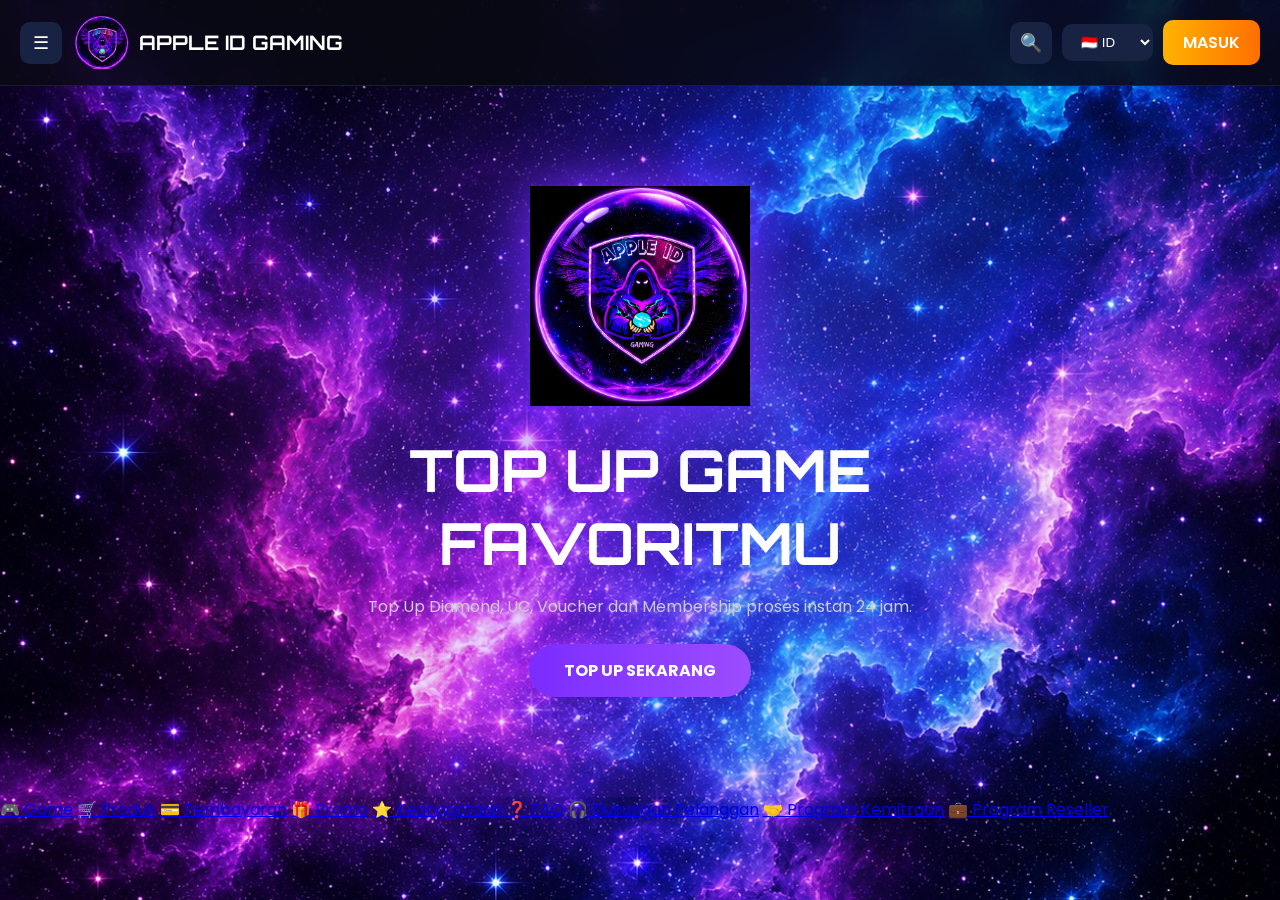
==== index.html @ 752b230f "Update index.html" ====
<!DOCTYPE html>
<html lang="id">
<head>
<meta charset="UTF-8">
<meta name="viewport" content="width=device-width, initial-scale=1.0">

<title>APPLE ID GAMING | Top Up Game Murah & Cepat</title>

<link href="https://fonts.googleapis.com/css2?family=Orbitron:wght@500;700;900&family=Poppins:wght@300;400;500;600;700&display=swap" rel="stylesheet">

<style>

*{
margin:0;
padding:0;
box-sizing:border-box;
}

:root{
--primary:#7b2cff;
--secondary:#9c4dff;
--dark:#0b0f1c;
--card:#141c33;
}

body{
font-family:Poppins,sans-serif;
background:url("assets/images/bg-galaxy.png") center center/cover fixed;
background-color:#0b0f1c;
color:#fff;
overflow-x:hidden;
}

/* HEADER */

header{
position:sticky;
top:0;
z-index:999;
background:rgba(10,10,20,.85);
backdrop-filter:blur(15px);
border-bottom:1px solid rgba(255,255,255,.08);
}

.navbar{
max-width:1400px;
margin:auto;
padding:15px 20px;
display:flex;
justify-content:space-between;
align-items:center;
}

.left-nav{
display:flex;
align-items:center;
gap:12px;
}

.logo{
display:flex;
align-items:center;
gap:10px;
}

.logo img{
width:55px;
height:55px;
border-radius:50%;
}

.logo h1{
font-family:Orbitron,sans-serif;
font-size:20px;
}

.right-nav{
display:flex;
align-items:center;
gap:10px;
}

.hamburger,
.search-btn{
width:42px;
height:42px;
border:none;
border-radius:10px;
cursor:pointer;
background:#182243;
color:white;
font-size:18px;
}

.country-select{
padding:10px 15px;
border:none;
border-radius:10px;
background:#182243;
color:white;
}

.login-btn{
padding:10px 20px;
border-radius:10px;
background:linear-gradient(90deg,#ffb300,#ff6f00);
font-weight:600;
color:white;
text-decoration:none;
}

/* SIDEBAR */

.sidebar{
position:fixed;
left:-300px;
top:0;
width:280px;
height:100%;
background:#101933;
z-index:9999;
padding:25px;
transition:.4s;
overflow-y:auto;
}

.sidebar.active{
left:0;
}

.sidebar-header{
display:flex;
justify-content:space-between;
align-items:center;
margin-bottom:25px;
}

.sidebar-header img{
width:50px;
}

.sidebar-header button{
background:none;
border:none;
font-size:25px;
color:white;
cursor:pointer;
}

.sidebar a{
display:block;
padding:15px 0;
border-bottom:1px solid rgba(255,255,255,.08);
text-decoration:none;
color:white;
}

/* HERO */

.hero{
padding:100px 20px;
text-align:center;
background:
radial-gradient(circle,
rgba(123,44,255,.35),
transparent 70%);
}

.hero img{
width:220px;
margin-bottom:20px;
filter:drop-shadow(0 0 30px #7b2cff);
animation:floating 8s infinite ease-in-out;
}

@keyframes floating{

0%{
transform:translate(0,0);
}

25%{
transform:translate(15px,-10px);
}

50%{
transform:translate(-10px,12px);
}

75%{
transform:translate(10px,15px);
}

100%{
transform:translate(0,0);
}

}

.hero h2{
font-size:58px;
font-family:Orbitron,sans-serif;
margin-bottom:15px;
}

.hero p{
max-width:700px;
margin:auto;
color:#ccc;
}

.btn{
display:inline-block;
margin-top:25px;
background:linear-gradient(90deg,#7b2cff,#9c4dff);
padding:14px 35px;
border-radius:50px;
font-weight:bold;
color:white;
text-decoration:none;
}

/* SECTION */

.section{
padding:70px 20px;
}

.section-title{
text-align:center;
font-size:34px;
margin-bottom:40px;
font-family:Orbitron,sans-serif;
}

/* GAME */

.game-grid{
max-width:1200px;
margin:auto;
display:grid;
grid-template-columns:repeat(auto-fit,minmax(180px,1fr));
gap:20px;
}

.game-card{
background:rgba(20,28,51,.9);
padding:25px;
border-radius:16px;
text-align:center;
transition:.3s;
}

.game-card:hover{
transform:translateY(-6px);
}

/* PRODUCT */

.product-grid{
max-width:1200px;
margin:auto;
display:grid;
grid-template-columns:repeat(auto-fit,minmax(250px,1fr));
gap:20px;
}

.product{
background:rgba(20,28,51,.9);
padding:25px;
border-radius:18px;
}

.price{
font-size:24px;
color:#00ff95;
font-weight:bold;
margin:15px 0;
}

.product button{
width:100%;
border:none;
background:#7b2cff;
color:white;
padding:12px;
border-radius:10px;
cursor:pointer;
}

/* PAYMENT */

.payment-grid{
max-width:1000px;
margin:auto;
display:grid;
grid-template-columns:repeat(auto-fit,minmax(150px,1fr));
gap:20px;
}

.payment{
background:#141c33;
padding:20px;
border-radius:15px;
text-align:center;
}

/* CART */

.cart{
max-width:800px;
margin:auto;
background:#141c33;
padding:25px;
border-radius:20px;
}

.checkout{
display:inline-block;
background:#00c853;
padding:14px 25px;
border-radius:12px;
margin-top:20px;
color:white;
text-decoration:none;
}

/* SEARCH */

.search-modal{
display:none;
position:fixed;
inset:0;
background:rgba(0,0,0,.85);
justify-content:center;
align-items:center;
z-index:99999;
}

.search-box{
background:#101933;
padding:25px;
border-radius:15px;
width:90%;
max-width:500px;
}

.search-box input{
width:100%;
padding:15px;
border:none;
border-radius:10px;
margin-bottom:15px;
}

.search-box button{
width:100%;
padding:12px;
border:none;
border-radius:10px;
background:#7b2cff;
color:white;
}

/* FOOTER */

footer{
padding:40px;
text-align:center;
background:#070b14;
margin-top:50px;
}

@media(max-width:768px){

.hero h2{
font-size:38px;
}

.logo h1{
font-size:16px;
}

.country-select{
display:none;
}

}

</style>
</head>

<body>

<div class="sidebar" id="sidebar">

<div class="sidebar-header">
<img src="assets/images/logo.png">
<button id="closeMenu">✕</button>
</div>

<a href="#games">🎮 Game</a>
<a href="#produk">🛒 Produk</a>
<a href="#payment">💳 Pembayaran</a>
<a href="#">🎁 Promo</a>
<a href="#">⭐ Keanggotaan</a>
<a href="#">❓ FAQ</a>
<a href="#">🎧 Dukungan Pelanggan</a>
<a href="#">🤝 Program Kemitraan</a>
<a href="#">💼 Program Reseller</a>

</div>

<header>

<div class="navbar">

<div class="left-nav">

<button id="menuToggle" class="hamburger">☰</button>

<div class="logo">
<img src="assets/images/logo.png">
<h1>APPLE ID GAMING</h1>
</div>

</div>

<div class="right-nav">

<button id="openSearch" class="search-btn">🔍</button>

<select class="country-select">
<option>🇮🇩 ID</option>
<option>🇺🇸 EN</option>
<option>🇲🇾 MY</option>
</select>

<a href="#" class="login-btn">MASUK</a>

</div>

</div>

</header>

<section class="hero">

<div class="hero-content">

<img
src="assets/images/logo-bubble.png"
class="bubble-logo">

<h2>
TOP UP GAME<br>
FAVORITMU
</h2>

<p>
Top Up Diamond, UC, Voucher dan Membership
proses instan 24 jam.
</p>

<a href="#produk" class="btn">
TOP UP SEKARANG
</a>

</div>

</section>
<a href="#games">🎮 Game</a>
<a href="#produk">🛒 Produk</a>
<a href="#payment">💳 Pembayaran</a>
<a href="#promo">🎁 Promo</a>
<a href="#member">⭐ Keanggotaan</a>
<a href="#faq">❓ FAQ</a>
<a href="#support">🎧 Dukungan Pelanggan</a>
<a href="#partnership">🤝 Program Kemitraan</a>
<a href="#reseller">💼 Program Reseller</a>

<!-- Lanjutkan section GAME, PRODUK, PAYMENT, CART milik Anda yang lama -->

<div class="search-modal" id="searchModal">

<div class="search-box">

<input type="text" placeholder="Cari game favoritmu...">

<button id="closeSearch">
Tutup
</button>

</div>

</div>

<script>

const sidebar =
document.getElementById("sidebar");

document.getElementById("menuToggle")
.onclick = () =>{
sidebar.classList.add("active");
};

document.getElementById("closeMenu")
.onclick = () =>{
sidebar.classList.remove("active");
};

document.getElementById("openSearch")
.onclick = () =>{
document.getElementById("searchModal")
.style.display="flex";
};

document.getElementById("closeSearch")
.onclick = () =>{
document.getElementById("searchModal")
.style.display="none";
};

</script>

</body>
</html>
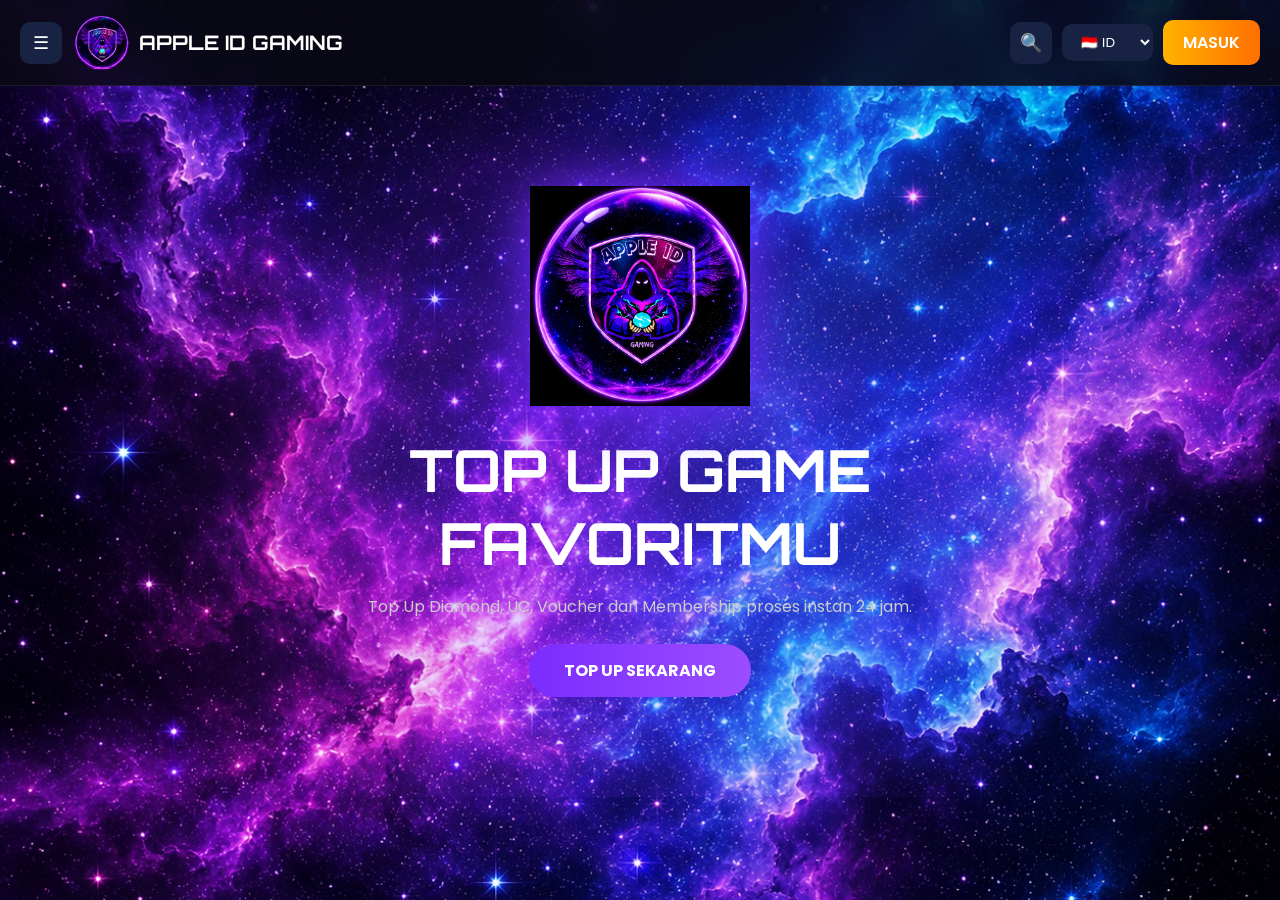
==== commit 37a2ad81: "Update index.html" ====
--- a/index.html
+++ b/index.html
@@ -468,17 +468,6 @@
 
 </div>
 
-</section>
-<a href="#games">🎮 Game</a>
-<a href="#produk">🛒 Produk</a>
-<a href="#payment">💳 Pembayaran</a>
-<a href="#promo">🎁 Promo</a>
-<a href="#member">⭐ Keanggotaan</a>
-<a href="#faq">❓ FAQ</a>
-<a href="#support">🎧 Dukungan Pelanggan</a>
-<a href="#partnership">🤝 Program Kemitraan</a>
-<a href="#reseller">💼 Program Reseller</a>
-
 <!-- Lanjutkan section GAME, PRODUK, PAYMENT, CART milik Anda yang lama -->
 
 <div class="search-modal" id="searchModal">
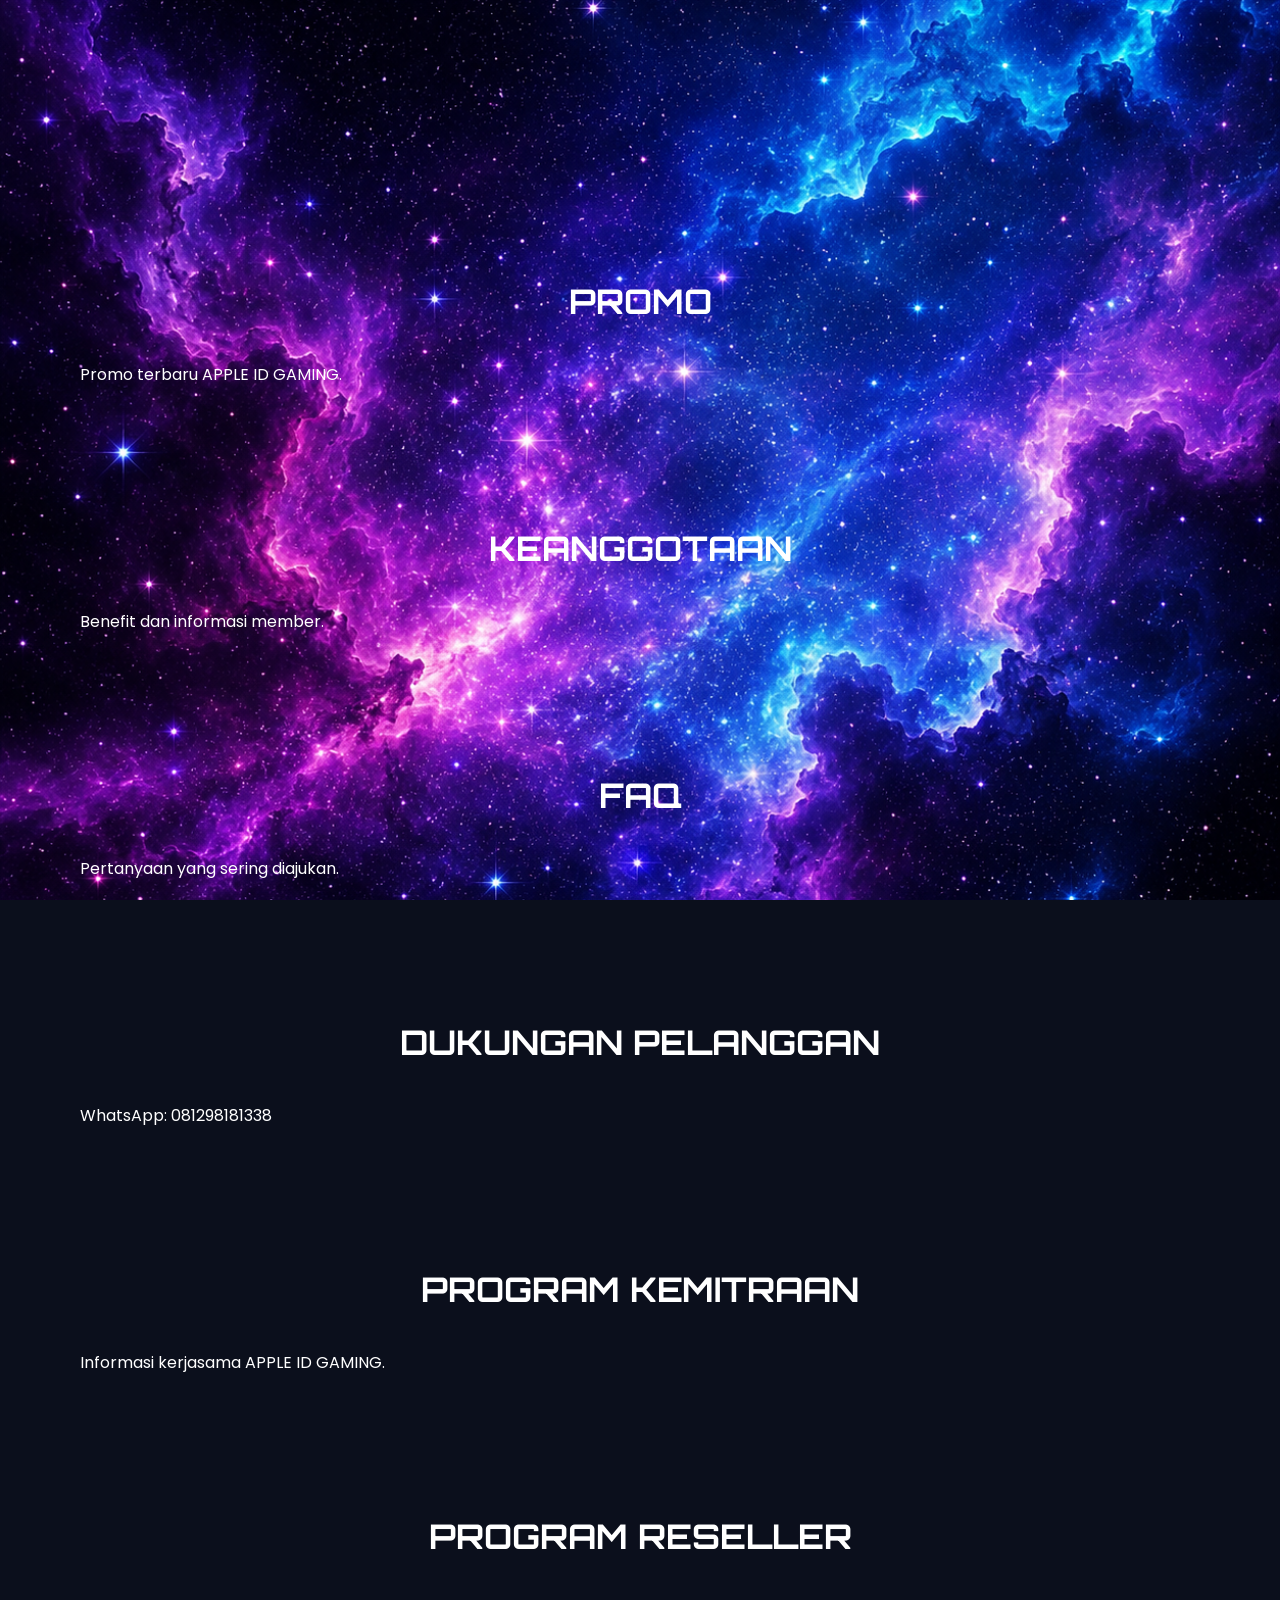
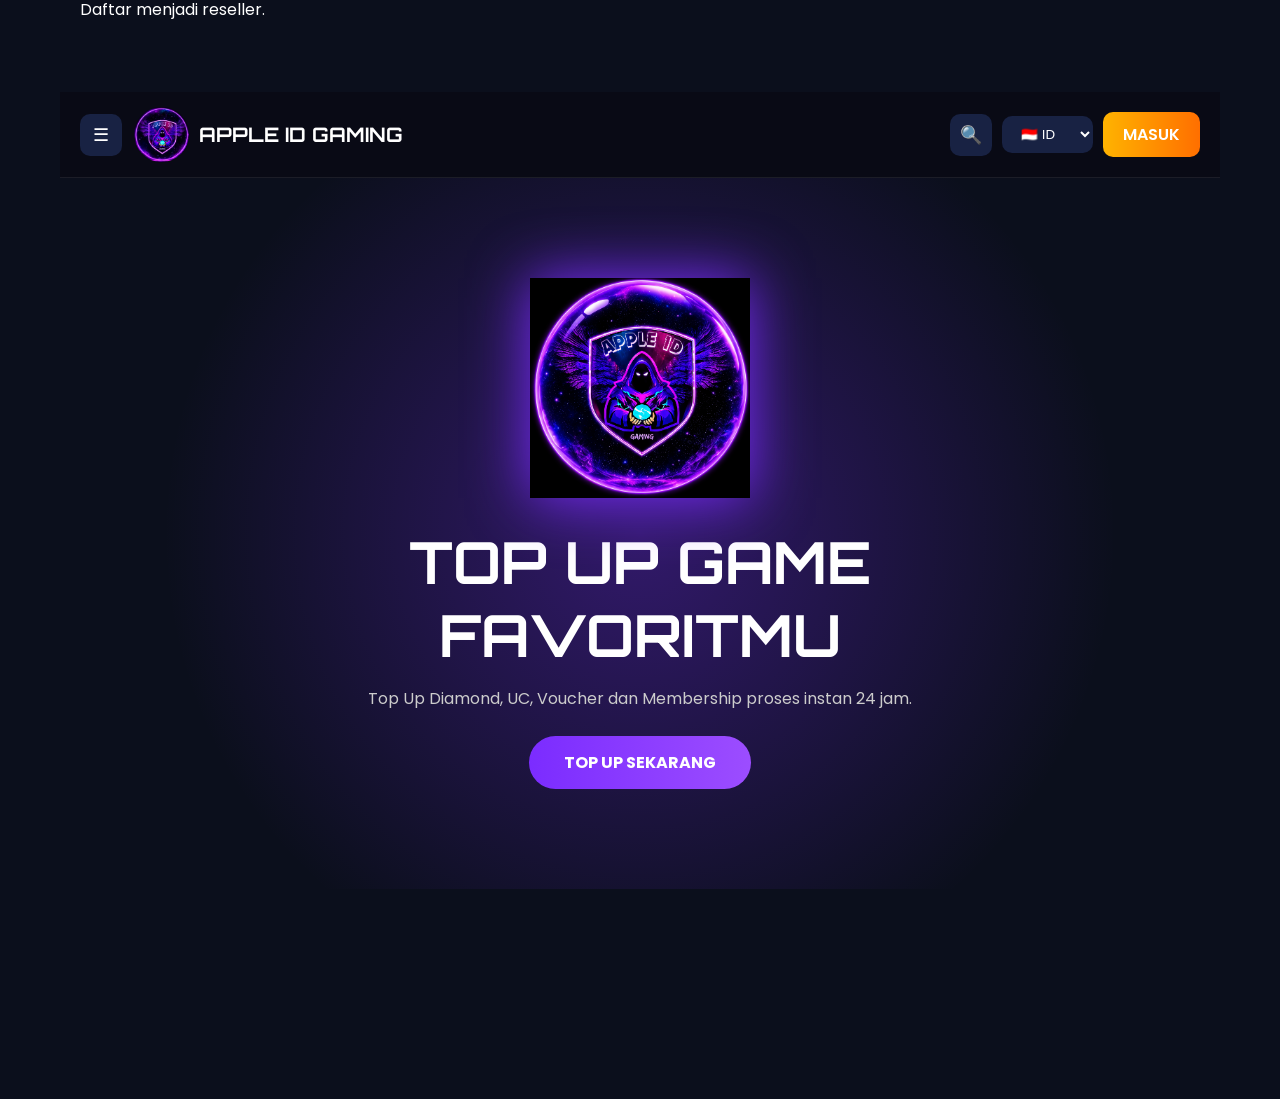
==== commit 00e62e00: "Add multiple sections for promotions and support" ====
--- a/index.html
+++ b/index.html
@@ -410,6 +410,75 @@
 <a href="#">💼 Program Reseller</a>
 
 </div>
+  <section class="section" id="games">
+  <section class="section" id="produk">
+  <section class="section" id="payment">
+  <section class="section" id="promo">
+
+<h2 class="section-title">
+PROMO
+</h2>
+
+<p>
+Promo terbaru APPLE ID GAMING.
+</p>
+
+</section>
+    <section class="section" id="member">
+
+<h2 class="section-title">
+KEANGGOTAAN
+</h2>
+
+<p>
+Benefit dan informasi member.
+</p>
+
+</section>
+    <section class="section" id="faq">
+
+<h2 class="section-title">
+FAQ
+</h2>
+
+<p>
+Pertanyaan yang sering diajukan.
+</p>
+
+</section>
+    <section class="section" id="support">
+
+<h2 class="section-title">
+DUKUNGAN PELANGGAN
+</h2>
+
+<p>
+WhatsApp: 081298181338
+</p>
+
+</section>
+    <section class="section" id="partnership">
+
+<h2 class="section-title">
+PROGRAM KEMITRAAN
+</h2>
+
+<p>
+Informasi kerjasama APPLE ID GAMING.
+</p>
+
+</section>
+    <section class="section" id="reseller">
+
+<h2 class="section-title">
+PROGRAM RESELLER
+</h2>
+
+<p>
+Daftar menjadi reseller.
+</p>
+
+</section>
 
 <header>
 
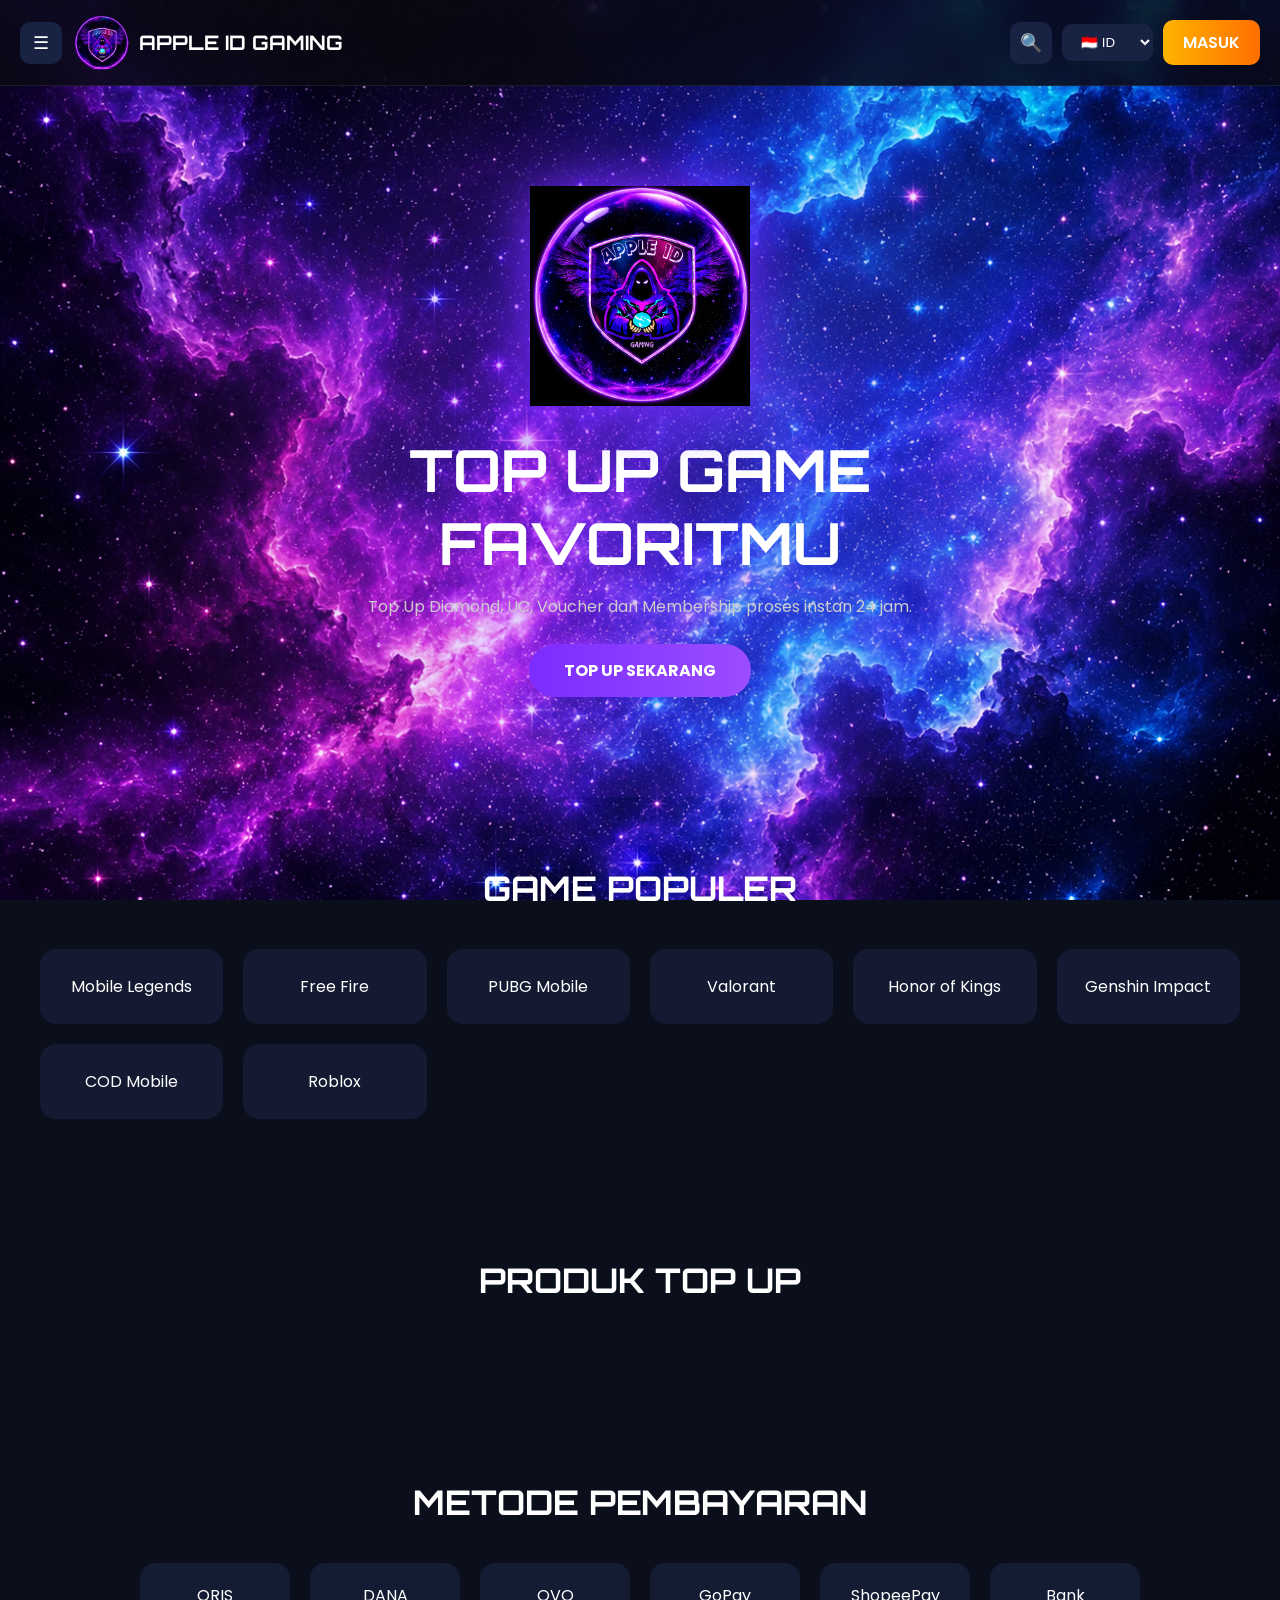
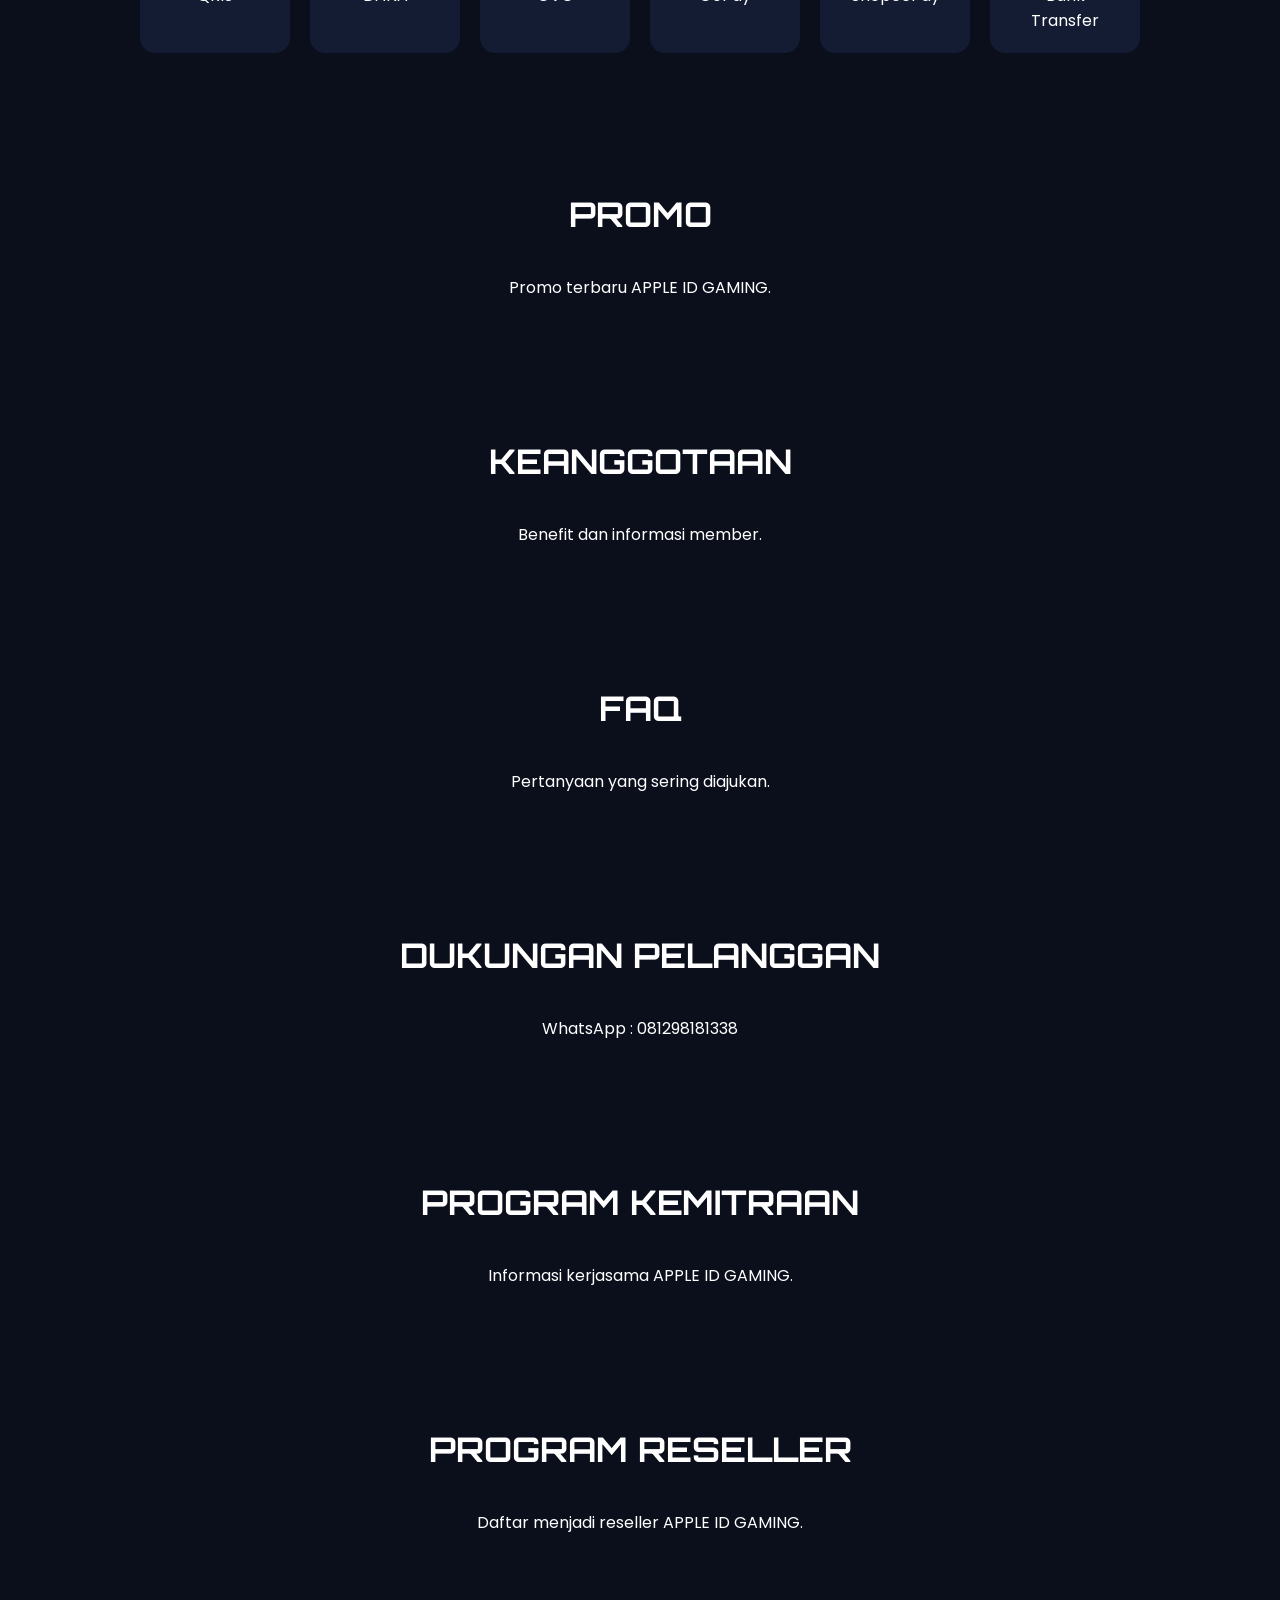
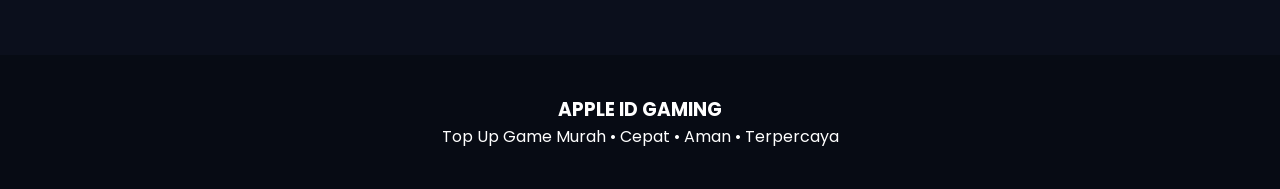
==== commit 6a7f70f7: "Refactor index.html for better layout and content Updated various sections in index.html to improve " ====
--- a/index.html
+++ b/index.html
@@ -391,105 +391,41 @@
 </head>
 
 <body>
-
+<body>
+
+<!-- SIDEBAR -->
 <div class="sidebar" id="sidebar">
 
 <div class="sidebar-header">
-<img src="assets/images/logo.png">
+<img src="assets/images/logo.png" alt="">
 <button id="closeMenu">✕</button>
 </div>
 
 <a href="#games">🎮 Game</a>
 <a href="#produk">🛒 Produk</a>
 <a href="#payment">💳 Pembayaran</a>
-<a href="#">🎁 Promo</a>
-<a href="#">⭐ Keanggotaan</a>
-<a href="#">❓ FAQ</a>
-<a href="#">🎧 Dukungan Pelanggan</a>
-<a href="#">🤝 Program Kemitraan</a>
-<a href="#">💼 Program Reseller</a>
-
-</div>
-  <section class="section" id="games">
-  <section class="section" id="produk">
-  <section class="section" id="payment">
-  <section class="section" id="promo">
-
-<h2 class="section-title">
-PROMO
-</h2>
-
-<p>
-Promo terbaru APPLE ID GAMING.
-</p>
-
-</section>
-    <section class="section" id="member">
-
-<h2 class="section-title">
-KEANGGOTAAN
-</h2>
-
-<p>
-Benefit dan informasi member.
-</p>
-
-</section>
-    <section class="section" id="faq">
-
-<h2 class="section-title">
-FAQ
-</h2>
-
-<p>
-Pertanyaan yang sering diajukan.
-</p>
-
-</section>
-    <section class="section" id="support">
-
-<h2 class="section-title">
-DUKUNGAN PELANGGAN
-</h2>
-
-<p>
-WhatsApp: 081298181338
-</p>
-
-</section>
-    <section class="section" id="partnership">
-
-<h2 class="section-title">
-PROGRAM KEMITRAAN
-</h2>
-
-<p>
-Informasi kerjasama APPLE ID GAMING.
-</p>
-
-</section>
-    <section class="section" id="reseller">
-
-<h2 class="section-title">
-PROGRAM RESELLER
-</h2>
-
-<p>
-Daftar menjadi reseller.
-</p>
-
-</section>
-
+<a href="#promo">🎁 Promo</a>
+<a href="#member">⭐ Keanggotaan</a>
+<a href="#faq">❓ FAQ</a>
+<a href="#support">🎧 Dukungan Pelanggan</a>
+<a href="#partnership">🤝 Program Kemitraan</a>
+<a href="#reseller">💼 Program Reseller</a>
+
+</div>
+
+<!-- HEADER -->
 <header>
 
 <div class="navbar">
 
 <div class="left-nav">
 
-<button id="menuToggle" class="hamburger">☰</button>
+<button id="menuToggle" class="hamburger">
+☰
+</button>
 
 <div class="logo">
-<img src="assets/images/logo.png">
+<img src="assets/images/logo.png" alt="">
 <h1>APPLE ID GAMING</h1>
 </div>
 
@@ -497,7 +433,9 @@
 
 <div class="right-nav">
 
-<button id="openSearch" class="search-btn">🔍</button>
+<button id="openSearch" class="search-btn">
+🔍
+</button>
 
 <select class="country-select">
 <option>🇮🇩 ID</option>
@@ -505,7 +443,9 @@
 <option>🇲🇾 MY</option>
 </select>
 
-<a href="#" class="login-btn">MASUK</a>
+<a href="#" class="login-btn">
+MASUK
+</a>
 
 </div>
 
@@ -513,13 +453,15 @@
 
 </header>
 
+<!-- HERO -->
 <section class="hero">
 
 <div class="hero-content">
 
 <img
 src="assets/images/logo-bubble.png"
-class="bubble-logo">
+class="bubble-logo"
+alt="Logo">
 
 <h2>
 TOP UP GAME<br>
@@ -537,13 +479,151 @@
 
 </div>
 
-<!-- Lanjutkan section GAME, PRODUK, PAYMENT, CART milik Anda yang lama -->
-
+</section>
+
+<!-- GAME -->
+<section class="section" id="games">
+
+<h2 class="section-title">
+GAME POPULER
+</h2>
+
+<div class="game-grid">
+
+<div class="game-card">Mobile Legends</div>
+<div class="game-card">Free Fire</div>
+<div class="game-card">PUBG Mobile</div>
+<div class="game-card">Valorant</div>
+<div class="game-card">Honor of Kings</div>
+<div class="game-card">Genshin Impact</div>
+<div class="game-card">COD Mobile</div>
+<div class="game-card">Roblox</div>
+
+</div>
+
+</section>
+
+<!-- PRODUK -->
+<section class="section" id="produk">
+
+<h2 class="section-title">
+PRODUK TOP UP
+</h2>
+
+<div class="product-grid">
+
+<!-- PRODUK ANDA -->
+
+</div>
+
+</section>
+
+<!-- PAYMENT -->
+<section class="section" id="payment">
+
+<h2 class="section-title">
+METODE PEMBAYARAN
+</h2>
+
+<div class="payment-grid">
+
+<div class="payment">QRIS</div>
+<div class="payment">DANA</div>
+<div class="payment">OVO</div>
+<div class="payment">GoPay</div>
+<div class="payment">ShopeePay</div>
+<div class="payment">Bank Transfer</div>
+
+</div>
+
+</section>
+
+<!-- PROMO -->
+<section class="section" id="promo">
+
+<h2 class="section-title">
+PROMO
+</h2>
+
+<p style="text-align:center">
+Promo terbaru APPLE ID GAMING.
+</p>
+
+</section>
+
+<!-- MEMBER -->
+<section class="section" id="member">
+
+<h2 class="section-title">
+KEANGGOTAAN
+</h2>
+
+<p style="text-align:center">
+Benefit dan informasi member.
+</p>
+
+</section>
+
+<!-- FAQ -->
+<section class="section" id="faq">
+
+<h2 class="section-title">
+FAQ
+</h2>
+
+<p style="text-align:center">
+Pertanyaan yang sering diajukan.
+</p>
+
+</section>
+
+<!-- SUPPORT -->
+<section class="section" id="support">
+
+<h2 class="section-title">
+DUKUNGAN PELANGGAN
+</h2>
+
+<p style="text-align:center">
+WhatsApp : 081298181338
+</p>
+
+</section>
+
+<!-- PARTNERSHIP -->
+<section class="section" id="partnership">
+
+<h2 class="section-title">
+PROGRAM KEMITRAAN
+</h2>
+
+<p style="text-align:center">
+Informasi kerjasama APPLE ID GAMING.
+</p>
+
+</section>
+
+<!-- RESELLER -->
+<section class="section" id="reseller">
+
+<h2 class="section-title">
+PROGRAM RESELLER
+</h2>
+
+<p style="text-align:center">
+Daftar menjadi reseller APPLE ID GAMING.
+</p>
+
+</section>
+
+<!-- SEARCH MODAL -->
 <div class="search-modal" id="searchModal">
 
 <div class="search-box">
 
-<input type="text" placeholder="Cari game favoritmu...">
+<input
+type="text"
+placeholder="Cari game favoritmu...">
 
 <button id="closeSearch">
 Tutup
@@ -552,6 +632,17 @@
 </div>
 
 </div>
+
+<!-- FOOTER -->
+<footer>
+
+<h3>APPLE ID GAMING</h3>
+
+<p>
+Top Up Game Murah • Cepat • Aman • Terpercaya
+</p>
+
+</footer>
 
 <script>
 
@@ -583,4 +674,3 @@
 </script>
 
 </body>
-</html>
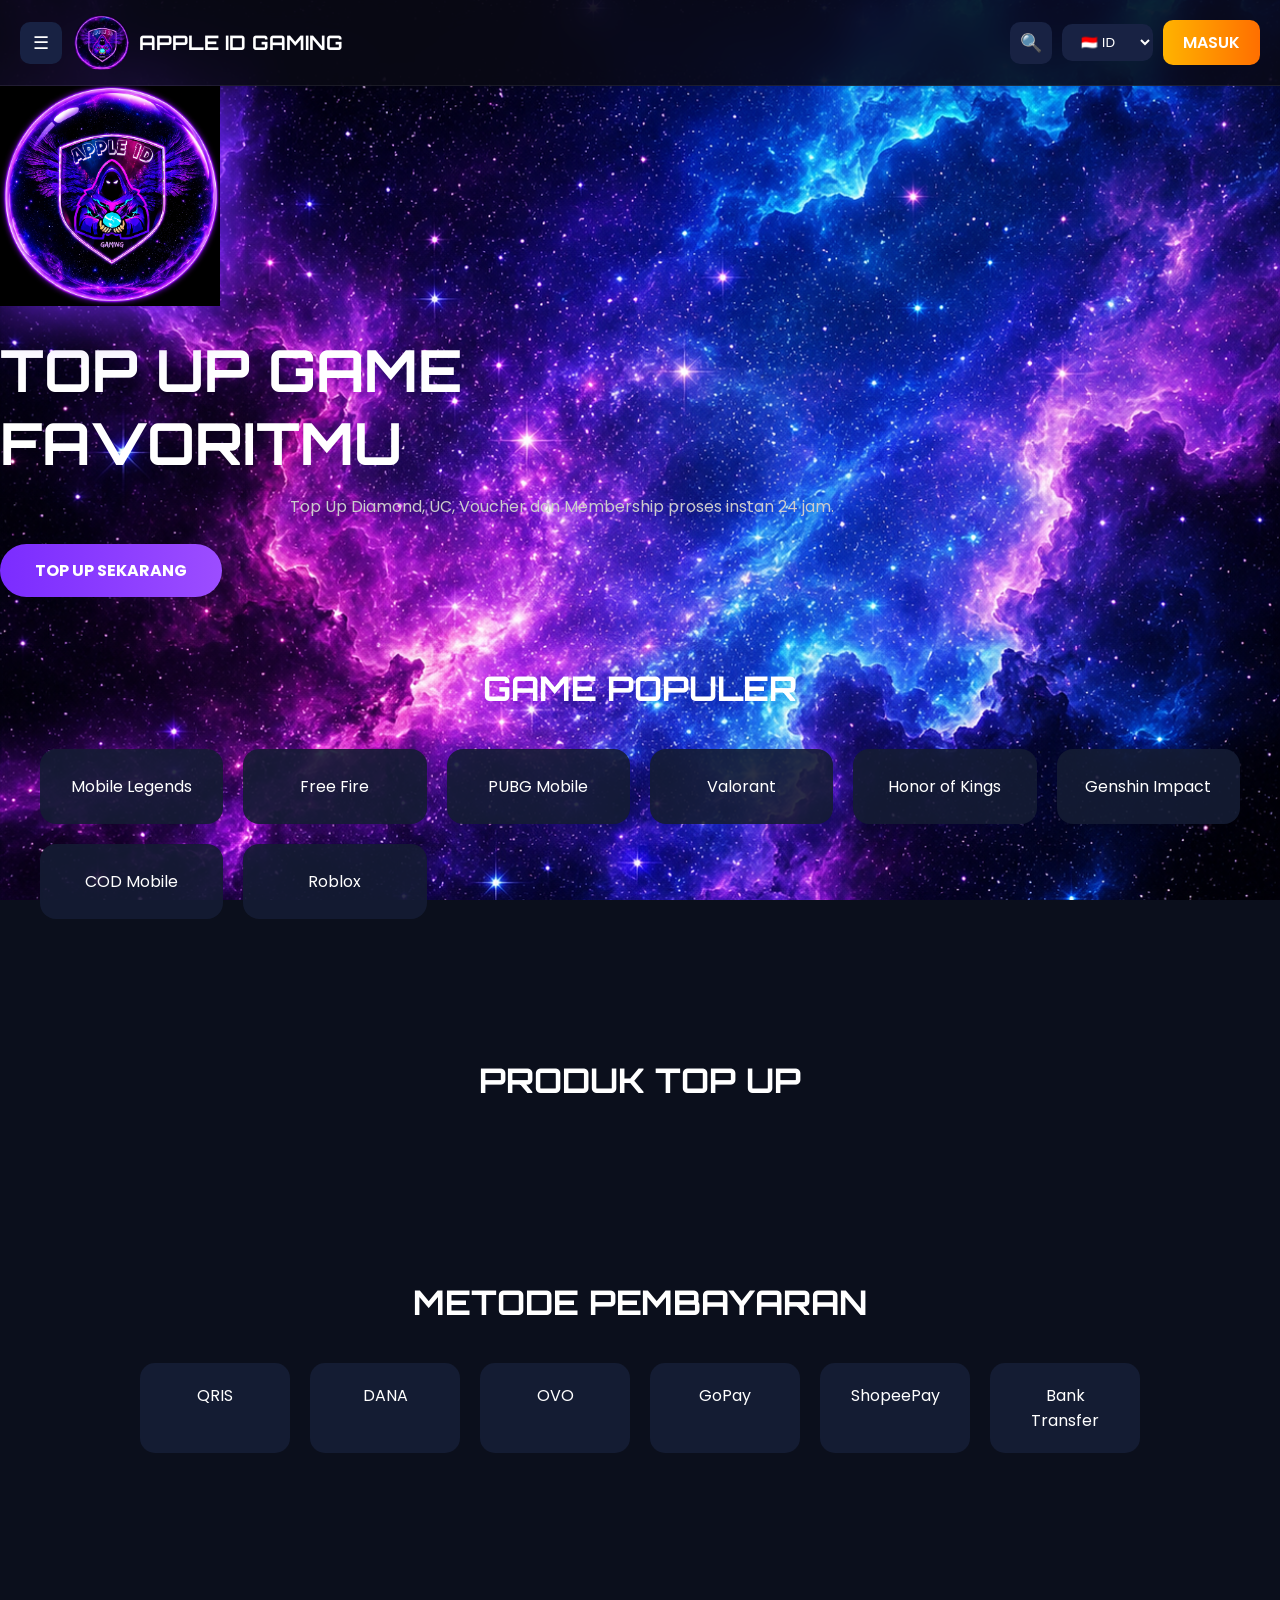
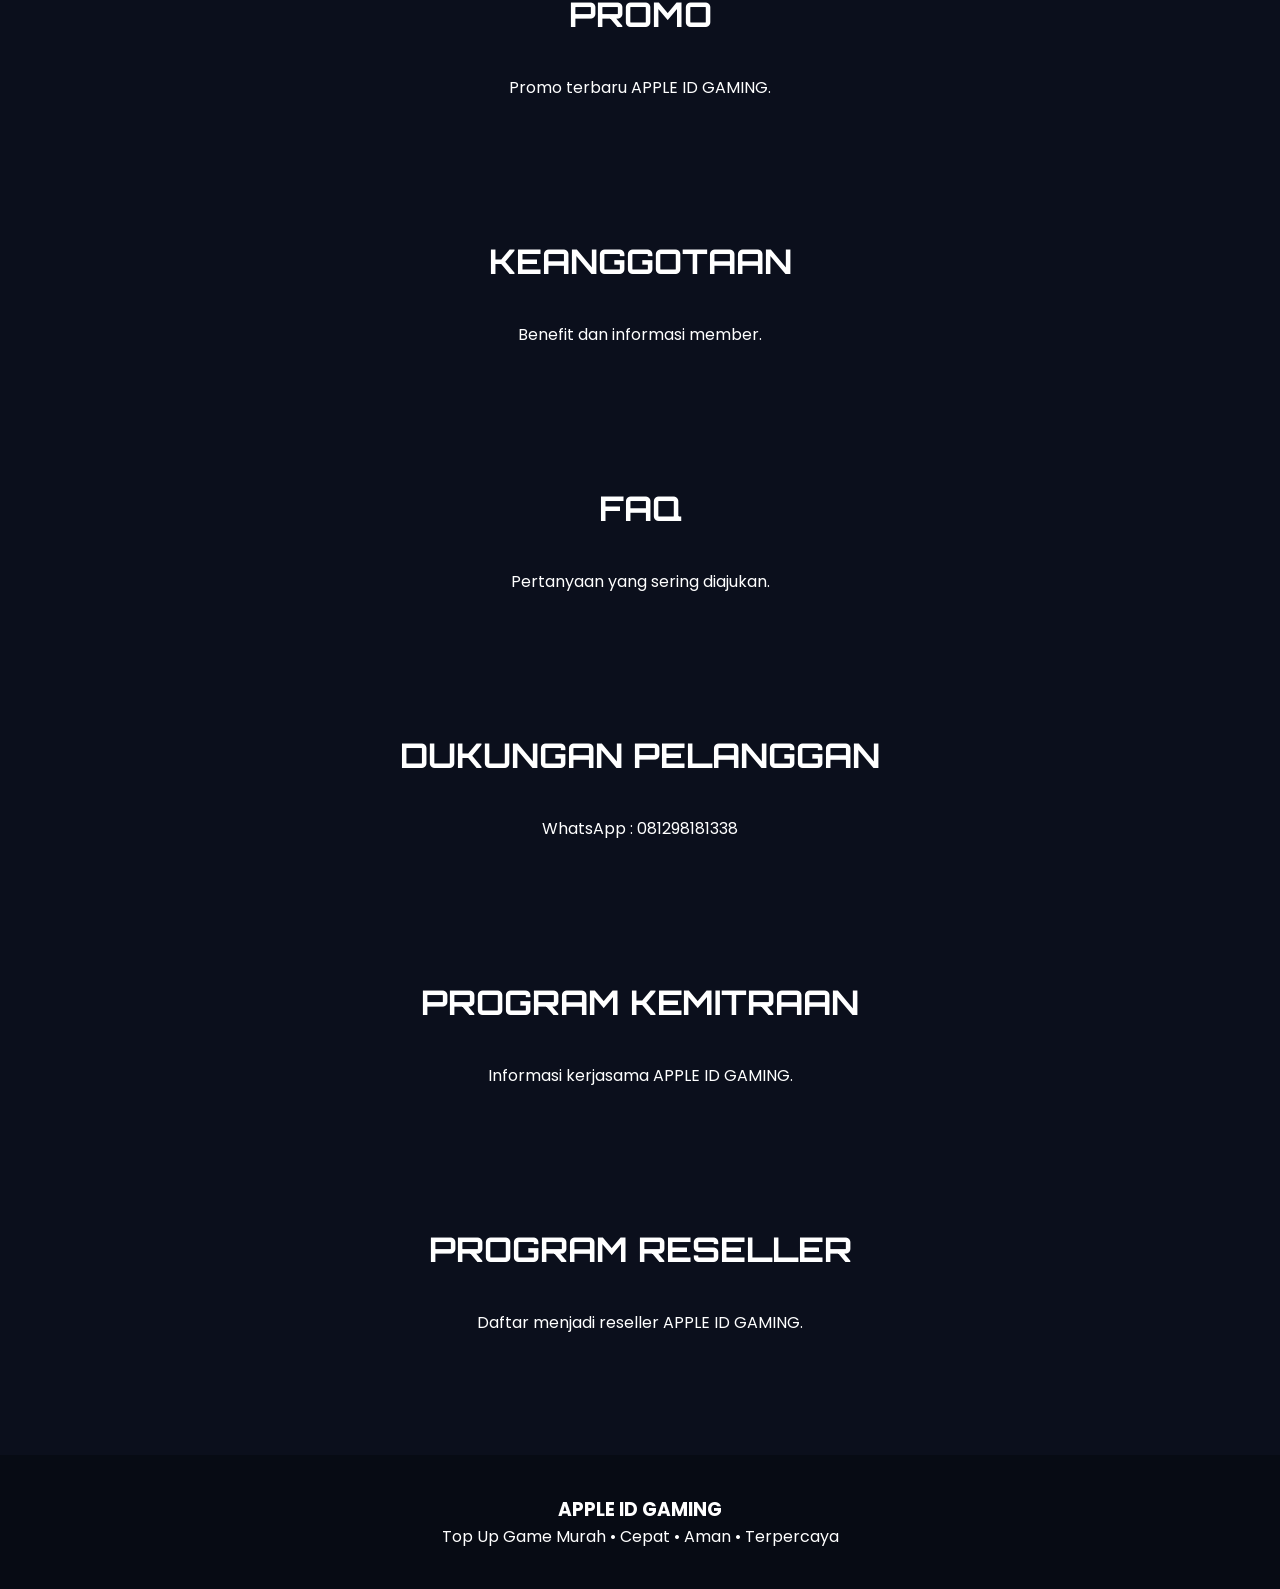
==== commit 4f067655: "Add FAQ link to index.html" ====
--- a/index.html
+++ b/index.html
@@ -154,6 +154,7 @@
 text-decoration:none;
 color:white;
 }
+  <a href="faq.html">❓ FAQ</a>
 
 /* HERO */
 
@@ -443,7 +444,7 @@
 <option>🇲🇾 MY</option>
 </select>
 
-<a href="#" class="login-btn">
+<a href="login.html" class="login-btn">
 MASUK
 </a>
 
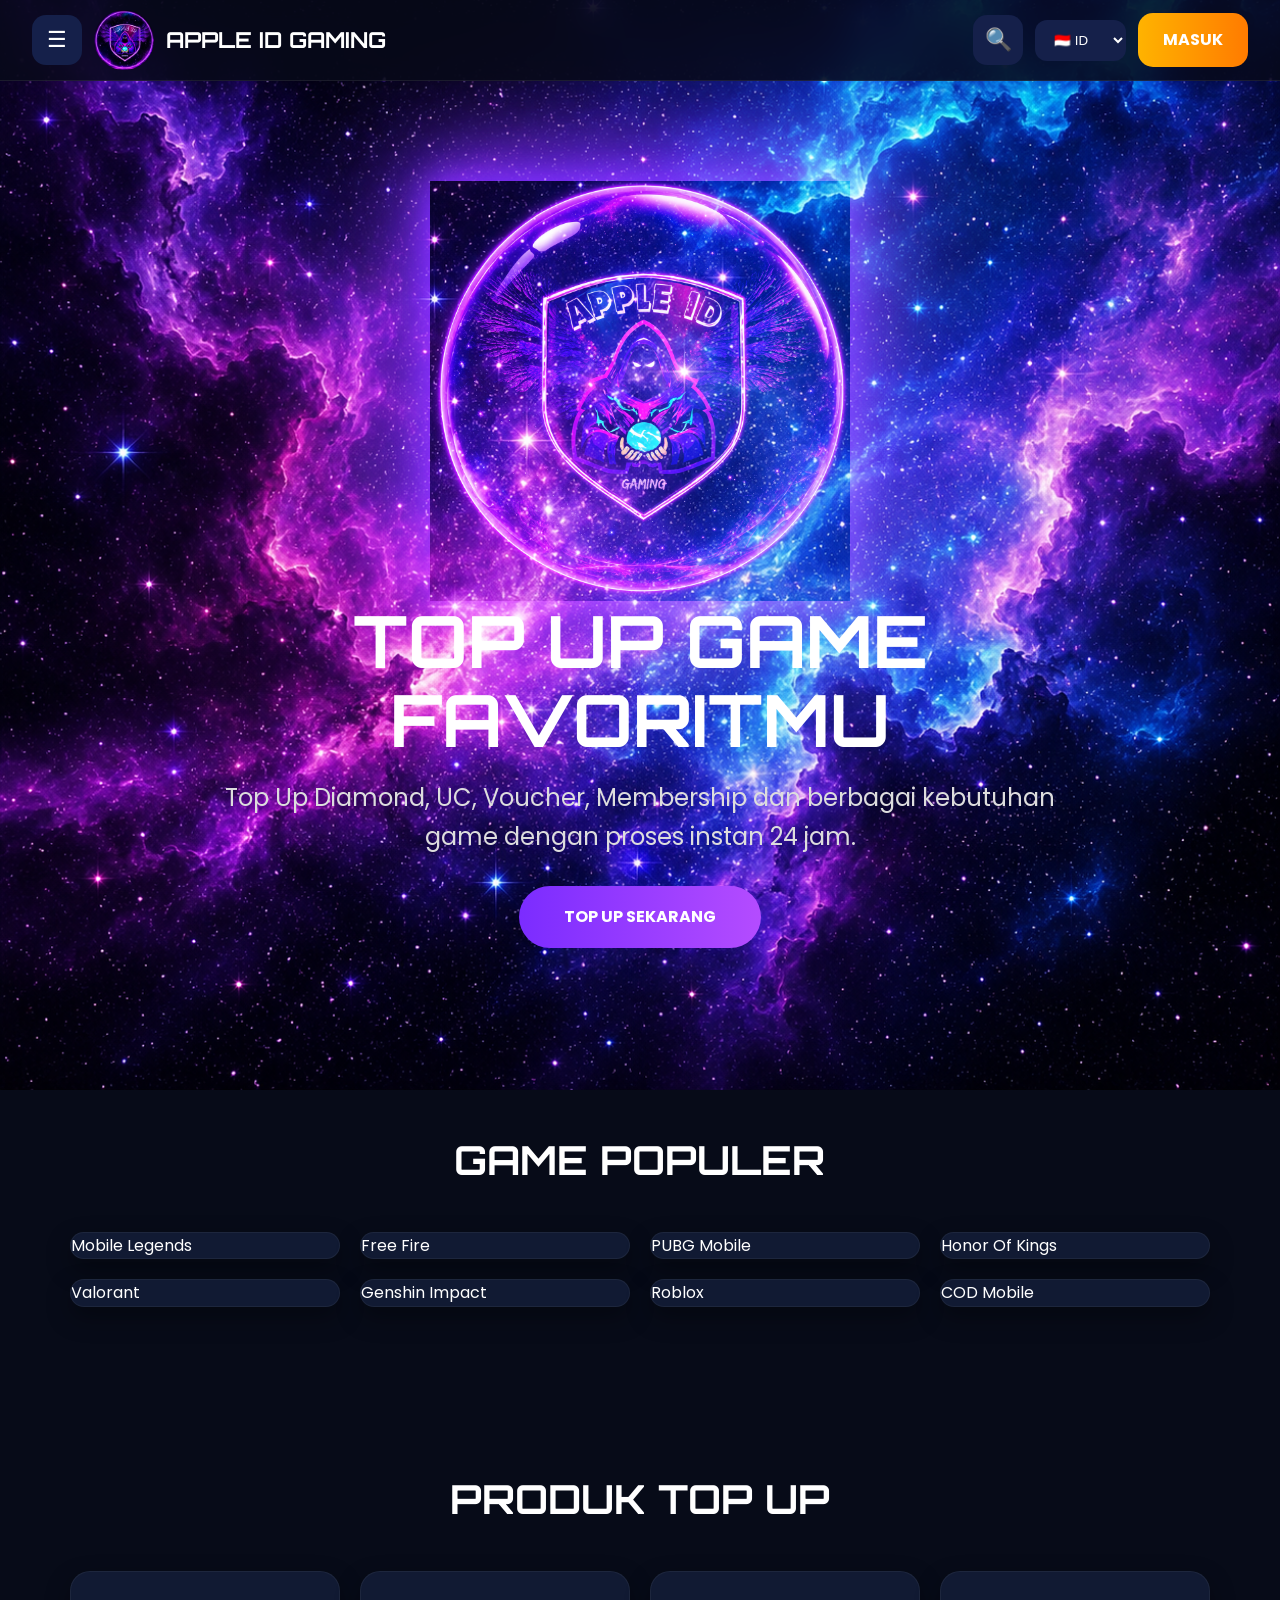
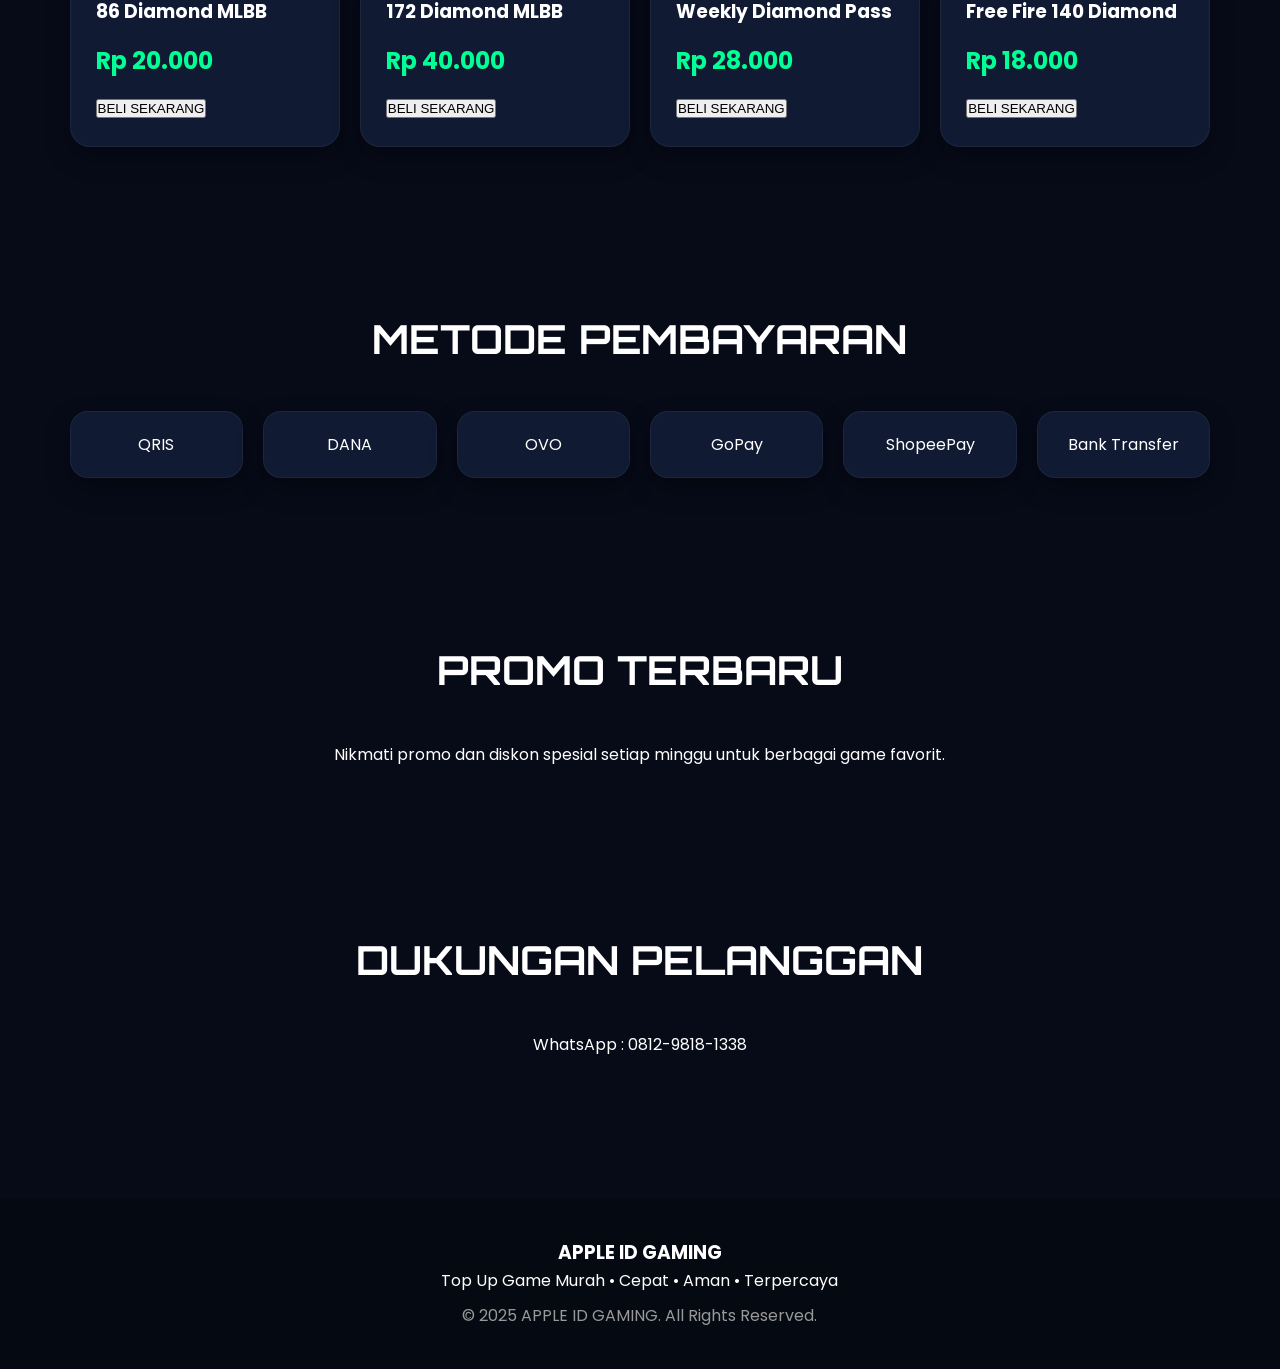
==== commit 06355123: "Refactor index.html for improved structure and content" ====
--- a/index.html
+++ b/index.html
@@ -1,416 +1,50 @@
 <!DOCTYPE html>
 <html lang="id">
 <head>
+
 <meta charset="UTF-8">
 <meta name="viewport" content="width=device-width, initial-scale=1.0">
 
 <title>APPLE ID GAMING | Top Up Game Murah & Cepat</title>
 
+<meta name="description" content="Top Up Game Murah, Cepat, Aman dan Terpercaya. Mobile Legends, Free Fire, PUBG Mobile, Valorant, Roblox dan lainnya.">
+
+<link rel="preconnect" href="https://fonts.googleapis.com">
+<link rel="preconnect" href="https://fonts.gstatic.com" crossorigin>
+
 <link href="https://fonts.googleapis.com/css2?family=Orbitron:wght@500;700;900&family=Poppins:wght@300;400;500;600;700&display=swap" rel="stylesheet">
 
-<style>
-
-*{
-margin:0;
-padding:0;
-box-sizing:border-box;
-}
-
-:root{
---primary:#7b2cff;
---secondary:#9c4dff;
---dark:#0b0f1c;
---card:#141c33;
-}
-
-body{
-font-family:Poppins,sans-serif;
-background:url("assets/images/bg-galaxy.png") center center/cover fixed;
-background-color:#0b0f1c;
-color:#fff;
-overflow-x:hidden;
-}
-
-/* HEADER */
-
-header{
-position:sticky;
-top:0;
-z-index:999;
-background:rgba(10,10,20,.85);
-backdrop-filter:blur(15px);
-border-bottom:1px solid rgba(255,255,255,.08);
-}
-
-.navbar{
-max-width:1400px;
-margin:auto;
-padding:15px 20px;
-display:flex;
-justify-content:space-between;
-align-items:center;
-}
-
-.left-nav{
-display:flex;
-align-items:center;
-gap:12px;
-}
-
-.logo{
-display:flex;
-align-items:center;
-gap:10px;
-}
-
-.logo img{
-width:55px;
-height:55px;
-border-radius:50%;
-}
-
-.logo h1{
-font-family:Orbitron,sans-serif;
-font-size:20px;
-}
-
-.right-nav{
-display:flex;
-align-items:center;
-gap:10px;
-}
-
-.hamburger,
-.search-btn{
-width:42px;
-height:42px;
-border:none;
-border-radius:10px;
-cursor:pointer;
-background:#182243;
-color:white;
-font-size:18px;
-}
-
-.country-select{
-padding:10px 15px;
-border:none;
-border-radius:10px;
-background:#182243;
-color:white;
-}
-
-.login-btn{
-padding:10px 20px;
-border-radius:10px;
-background:linear-gradient(90deg,#ffb300,#ff6f00);
-font-weight:600;
-color:white;
-text-decoration:none;
-}
-
-/* SIDEBAR */
-
-.sidebar{
-position:fixed;
-left:-300px;
-top:0;
-width:280px;
-height:100%;
-background:#101933;
-z-index:9999;
-padding:25px;
-transition:.4s;
-overflow-y:auto;
-}
-
-.sidebar.active{
-left:0;
-}
-
-.sidebar-header{
-display:flex;
-justify-content:space-between;
-align-items:center;
-margin-bottom:25px;
-}
-
-.sidebar-header img{
-width:50px;
-}
-
-.sidebar-header button{
-background:none;
-border:none;
-font-size:25px;
-color:white;
-cursor:pointer;
-}
-
-.sidebar a{
-display:block;
-padding:15px 0;
-border-bottom:1px solid rgba(255,255,255,.08);
-text-decoration:none;
-color:white;
-}
-  <a href="faq.html">❓ FAQ</a>
-
-/* HERO */
-
-.hero{
-padding:100px 20px;
-text-align:center;
-background:
-radial-gradient(circle,
-rgba(123,44,255,.35),
-transparent 70%);
-}
-
-.hero img{
-width:220px;
-margin-bottom:20px;
-filter:drop-shadow(0 0 30px #7b2cff);
-animation:floating 8s infinite ease-in-out;
-}
-
-@keyframes floating{
-
-0%{
-transform:translate(0,0);
-}
-
-25%{
-transform:translate(15px,-10px);
-}
-
-50%{
-transform:translate(-10px,12px);
-}
-
-75%{
-transform:translate(10px,15px);
-}
-
-100%{
-transform:translate(0,0);
-}
-
-}
-
-.hero h2{
-font-size:58px;
-font-family:Orbitron,sans-serif;
-margin-bottom:15px;
-}
-
-.hero p{
-max-width:700px;
-margin:auto;
-color:#ccc;
-}
-
-.btn{
-display:inline-block;
-margin-top:25px;
-background:linear-gradient(90deg,#7b2cff,#9c4dff);
-padding:14px 35px;
-border-radius:50px;
-font-weight:bold;
-color:white;
-text-decoration:none;
-}
-
-/* SECTION */
-
-.section{
-padding:70px 20px;
-}
-
-.section-title{
-text-align:center;
-font-size:34px;
-margin-bottom:40px;
-font-family:Orbitron,sans-serif;
-}
-
-/* GAME */
-
-.game-grid{
-max-width:1200px;
-margin:auto;
-display:grid;
-grid-template-columns:repeat(auto-fit,minmax(180px,1fr));
-gap:20px;
-}
-
-.game-card{
-background:rgba(20,28,51,.9);
-padding:25px;
-border-radius:16px;
-text-align:center;
-transition:.3s;
-}
-
-.game-card:hover{
-transform:translateY(-6px);
-}
-
-/* PRODUCT */
-
-.product-grid{
-max-width:1200px;
-margin:auto;
-display:grid;
-grid-template-columns:repeat(auto-fit,minmax(250px,1fr));
-gap:20px;
-}
-
-.product{
-background:rgba(20,28,51,.9);
-padding:25px;
-border-radius:18px;
-}
-
-.price{
-font-size:24px;
-color:#00ff95;
-font-weight:bold;
-margin:15px 0;
-}
-
-.product button{
-width:100%;
-border:none;
-background:#7b2cff;
-color:white;
-padding:12px;
-border-radius:10px;
-cursor:pointer;
-}
-
-/* PAYMENT */
-
-.payment-grid{
-max-width:1000px;
-margin:auto;
-display:grid;
-grid-template-columns:repeat(auto-fit,minmax(150px,1fr));
-gap:20px;
-}
-
-.payment{
-background:#141c33;
-padding:20px;
-border-radius:15px;
-text-align:center;
-}
-
-/* CART */
-
-.cart{
-max-width:800px;
-margin:auto;
-background:#141c33;
-padding:25px;
-border-radius:20px;
-}
-
-.checkout{
-display:inline-block;
-background:#00c853;
-padding:14px 25px;
-border-radius:12px;
-margin-top:20px;
-color:white;
-text-decoration:none;
-}
-
-/* SEARCH */
-
-.search-modal{
-display:none;
-position:fixed;
-inset:0;
-background:rgba(0,0,0,.85);
-justify-content:center;
-align-items:center;
-z-index:99999;
-}
-
-.search-box{
-background:#101933;
-padding:25px;
-border-radius:15px;
-width:90%;
-max-width:500px;
-}
-
-.search-box input{
-width:100%;
-padding:15px;
-border:none;
-border-radius:10px;
-margin-bottom:15px;
-}
-
-.search-box button{
-width:100%;
-padding:12px;
-border:none;
-border-radius:10px;
-background:#7b2cff;
-color:white;
-}
-
-/* FOOTER */
-
-footer{
-padding:40px;
-text-align:center;
-background:#070b14;
-margin-top:50px;
-}
-
-@media(max-width:768px){
-
-.hero h2{
-font-size:38px;
-}
-
-.logo h1{
-font-size:16px;
-}
-
-.country-select{
-display:none;
-}
-
-}
-
-</style>
+<link rel="stylesheet" href="style.css">
+
 </head>
 
 <body>
-<body>
+
+<!-- OVERLAY -->
+<div id="overlay" class="overlay"></div>
 
 <!-- SIDEBAR -->
 <div class="sidebar" id="sidebar">
 
 <div class="sidebar-header">
-<img src="assets/images/logo.png" alt="">
-<button id="closeMenu">✕</button>
+
+<img src="assets/images/logo.png" alt="Logo">
+
+<button id="closeMenu">
+✕
+</button>
+
 </div>
 
 <a href="#games">🎮 Game</a>
 <a href="#produk">🛒 Produk</a>
 <a href="#payment">💳 Pembayaran</a>
-<a href="#promo">🎁 Promo</a>
-<a href="#member">⭐ Keanggotaan</a>
-<a href="#faq">❓ FAQ</a>
-<a href="#support">🎧 Dukungan Pelanggan</a>
-<a href="#partnership">🤝 Program Kemitraan</a>
-<a href="#reseller">💼 Program Reseller</a>
+<a href="promo.html">🎁 Promo</a>
+<a href="keanggotaan.html">⭐ Keanggotaan</a>
+<a href="faq.html">❓ FAQ</a>
+<a href="dukungan.html">🎧 Dukungan Pelanggan</a>
+<a href="kemitraan.html">🤝 Program Kemitraan</a>
+<a href="reseller.html">💼 Program Reseller</a>
 
 </div>
 
@@ -426,8 +60,14 @@
 </button>
 
 <div class="logo">
-<img src="assets/images/logo.png" alt="">
-<h1>APPLE ID GAMING</h1>
+
+<img src="assets/images/logo.png" alt="Logo">
+
+<h1>
+APPLE ID
+<span>GAMING</span>
+</h1>
+
 </div>
 
 </div>
@@ -461,8 +101,8 @@
 
 <img
 src="assets/images/logo-bubble.png"
-class="bubble-logo"
-alt="Logo">
+alt="APPLE ID GAMING"
+class="bubble-logo">
 
 <h2>
 TOP UP GAME<br>
@@ -470,8 +110,7 @@
 </h2>
 
 <p>
-Top Up Diamond, UC, Voucher dan Membership
-proses instan 24 jam.
+Top Up Diamond, UC, Voucher, Membership dan berbagai kebutuhan game dengan proses instan 24 jam.
 </p>
 
 <a href="#produk" class="btn">
@@ -485,6 +124,8 @@
 <!-- GAME -->
 <section class="section" id="games">
 
+<div class="container">
+
 <h2 class="section-title">
 GAME POPULER
 </h2>
@@ -494,11 +135,13 @@
 <div class="game-card">Mobile Legends</div>
 <div class="game-card">Free Fire</div>
 <div class="game-card">PUBG Mobile</div>
+<div class="game-card">Honor Of Kings</div>
 <div class="game-card">Valorant</div>
-<div class="game-card">Honor of Kings</div>
 <div class="game-card">Genshin Impact</div>
+<div class="game-card">Roblox</div>
 <div class="game-card">COD Mobile</div>
-<div class="game-card">Roblox</div>
+
+</div>
 
 </div>
 
@@ -507,13 +150,39 @@
 <!-- PRODUK -->
 <section class="section" id="produk">
 
+<div class="container">
+
 <h2 class="section-title">
 PRODUK TOP UP
 </h2>
 
 <div class="product-grid">
 
-<!-- PRODUK ANDA -->
+<div class="product">
+<h3>86 Diamond MLBB</h3>
+<div class="price">Rp 20.000</div>
+<button>BELI SEKARANG</button>
+</div>
+
+<div class="product">
+<h3>172 Diamond MLBB</h3>
+<div class="price">Rp 40.000</div>
+<button>BELI SEKARANG</button>
+</div>
+
+<div class="product">
+<h3>Weekly Diamond Pass</h3>
+<div class="price">Rp 28.000</div>
+<button>BELI SEKARANG</button>
+</div>
+
+<div class="product">
+<h3>Free Fire 140 Diamond</h3>
+<div class="price">Rp 18.000</div>
+<button>BELI SEKARANG</button>
+</div>
+
+</div>
 
 </div>
 
@@ -521,6 +190,8 @@
 
 <!-- PAYMENT -->
 <section class="section" id="payment">
+
+<div class="container">
 
 <h2 class="section-title">
 METODE PEMBAYARAN
@@ -537,83 +208,41 @@
 
 </div>
 
+</div>
+
 </section>
 
 <!-- PROMO -->
-<section class="section" id="promo">
-
-<h2 class="section-title">
-PROMO
-</h2>
-
-<p style="text-align:center">
-Promo terbaru APPLE ID GAMING.
-</p>
-
-</section>
-
-<!-- MEMBER -->
-<section class="section" id="member">
-
-<h2 class="section-title">
-KEANGGOTAAN
-</h2>
-
-<p style="text-align:center">
-Benefit dan informasi member.
-</p>
-
-</section>
-
-<!-- FAQ -->
-<section class="section" id="faq">
-
-<h2 class="section-title">
-FAQ
-</h2>
-
-<p style="text-align:center">
-Pertanyaan yang sering diajukan.
-</p>
+<section class="section">
+
+<div class="container">
+
+<h2 class="section-title">
+PROMO TERBARU
+</h2>
+
+<p style="text-align:center;">
+Nikmati promo dan diskon spesial setiap minggu untuk berbagai game favorit.
+</p>
+
+</div>
 
 </section>
 
 <!-- SUPPORT -->
-<section class="section" id="support">
+<section class="section">
+
+<div class="container">
 
 <h2 class="section-title">
 DUKUNGAN PELANGGAN
 </h2>
 
-<p style="text-align:center">
-WhatsApp : 081298181338
-</p>
-
-</section>
-
-<!-- PARTNERSHIP -->
-<section class="section" id="partnership">
-
-<h2 class="section-title">
-PROGRAM KEMITRAAN
-</h2>
-
-<p style="text-align:center">
-Informasi kerjasama APPLE ID GAMING.
-</p>
-
-</section>
-
-<!-- RESELLER -->
-<section class="section" id="reseller">
-
-<h2 class="section-title">
-PROGRAM RESELLER
-</h2>
-
-<p style="text-align:center">
-Daftar menjadi reseller APPLE ID GAMING.
-</p>
+<p style="text-align:center;">
+WhatsApp : 0812-9818-1338
+</p>
+
+</div>
 
 </section>
 
@@ -637,12 +266,20 @@
 <!-- FOOTER -->
 <footer>
 
+<div class="container">
+
 <h3>APPLE ID GAMING</h3>
 
 <p>
 Top Up Game Murah • Cepat • Aman • Terpercaya
 </p>
 
+<p style="margin-top:10px;color:#999;">
+© 2025 APPLE ID GAMING. All Rights Reserved.
+</p>
+
+</div>
+
 </footer>
 
 <script>
@@ -650,28 +287,65 @@
 const sidebar =
 document.getElementById("sidebar");
 
-document.getElementById("menuToggle")
-.onclick = () =>{
+const overlay =
+document.getElementById("overlay");
+
+document
+.getElementById("menuToggle")
+.addEventListener("click",()=>{
+
 sidebar.classList.add("active");
-};
-
-document.getElementById("closeMenu")
-.onclick = () =>{
+overlay.classList.add("active");
+
+});
+
+document
+.getElementById("closeMenu")
+.addEventListener("click",closeSidebar);
+
+overlay.addEventListener(
+"click",
+closeSidebar
+);
+
+function closeSidebar(){
+
 sidebar.classList.remove("active");
-};
-
-document.getElementById("openSearch")
-.onclick = () =>{
-document.getElementById("searchModal")
+overlay.classList.remove("active");
+
+}
+
+document
+.querySelectorAll(".sidebar a")
+.forEach(link=>{
+
+link.addEventListener("click",()=>{
+closeSidebar();
+});
+
+});
+
+document
+.getElementById("openSearch")
+.addEventListener("click",()=>{
+
+document
+.getElementById("searchModal")
 .style.display="flex";
-};
-
-document.getElementById("closeSearch")
-.onclick = () =>{
-document.getElementById("searchModal")
+
+});
+
+document
+.getElementById("closeSearch")
+.addEventListener("click",()=>{
+
+document
+.getElementById("searchModal")
 .style.display="none";
-};
+
+});
 
 </script>
 
 </body>
+</html>
--- a/style.css
+++ b/style.css
@@ -0,0 +1,660 @@
+/* ==================================================
+   APPLE ID GAMING - MAIN STYLE
+   Responsive Mobile • Tablet • Desktop
+================================================== */
+
+/* ========= ROOT ========= */
+
+:root{
+    --bg-main:#070b18;
+    --bg-card:#111a33;
+    --bg-card-light:#1e2f5a;
+
+    --primary:#7b2cff;
+    --primary-light:#b44cff;
+
+    --orange:#ff9b31;
+    --accent:#00e5ff;
+
+    --white:#ffffff;
+    --text-muted:#c7d0e0;
+
+    --success:#25D366;
+
+    --radius-sm:12px;
+    --radius-md:18px;
+    --radius-lg:25px;
+
+    --shadow:0 10px 25px rgba(0,0,0,.35);
+}
+
+/* ========= RESET ========= */
+
+*{
+    margin:0;
+    padding:0;
+    box-sizing:border-box;
+}
+
+html{
+    scroll-behavior:smooth;
+}
+
+body{
+    font-family:'Poppins',sans-serif;
+    background:
+    url("assets/images/bg-galaxy.png")
+    center center/cover fixed no-repeat;
+    background-color:var(--bg-main);
+    color:var(--white);
+    min-height:100vh;
+    overflow-x:hidden;
+    line-height:1.6;
+}
+
+img{
+    max-width:100%;
+    display:block;
+}
+
+a{
+    text-decoration:none;
+    color:inherit;
+}
+
+.container{
+    width:min(1400px,92%);
+    margin:auto;
+}
+
+/* ========= HEADER ========= */
+
+header{
+    position:sticky;
+    top:0;
+    z-index:999;
+    background:rgba(8,10,25,.85);
+    backdrop-filter:blur(15px);
+    border-bottom:1px solid rgba(255,255,255,.08);
+}
+
+.navbar{
+    width:min(1400px,95%);
+    margin:auto;
+    min-height:80px;
+
+    display:flex;
+    justify-content:space-between;
+    align-items:center;
+    gap:15px;
+}
+
+.left-nav,
+.right-nav{
+    display:flex;
+    align-items:center;
+    gap:12px;
+}
+
+.logo{
+    display:flex;
+    align-items:center;
+    gap:12px;
+}
+
+.logo img{
+    width:60px;
+    height:60px;
+    border-radius:50%;
+    object-fit:cover;
+}
+
+.logo h1{
+    font-size:22px;
+    font-family:Orbitron,sans-serif;
+}
+
+.hamburger,
+.search-btn{
+    width:50px;
+    height:50px;
+    border:none;
+    border-radius:14px;
+    background:#15204a;
+    color:white;
+    cursor:pointer;
+    font-size:22px;
+}
+
+.country-select{
+    padding:12px 15px;
+    border:none;
+    border-radius:12px;
+    background:#15204a;
+    color:white;
+}
+
+.login-btn{
+    border:none;
+    padding:14px 25px;
+    border-radius:15px;
+    background:linear-gradient(
+    90deg,
+    #ffb300,
+    #ff7b00
+    );
+    color:white;
+    font-weight:700;
+    cursor:pointer;
+}
+
+/* ========= SIDEBAR ========= */
+
+.sidebar{
+    position:fixed;
+    top:0;
+    left:-320px;
+
+    width:300px;
+    height:100%;
+
+    background:#08153b;
+
+    z-index:9999;
+
+    padding:25px;
+    overflow-y:auto;
+
+    transition:.3s ease;
+}
+
+.sidebar.active{
+    left:0;
+}
+
+.sidebar-header{
+    display:flex;
+    justify-content:space-between;
+    align-items:center;
+    margin-bottom:30px;
+}
+
+.sidebar-header img{
+    width:70px;
+    height:70px;
+    border-radius:50%;
+}
+
+.sidebar-header button{
+    border:none;
+    background:none;
+    color:white;
+    font-size:40px;
+    cursor:pointer;
+}
+
+.sidebar a{
+    display:block;
+    padding:16px 0;
+    border-bottom:1px solid rgba(255,255,255,.08);
+}
+
+/* ========= HERO ========= */
+
+.hero{
+    min-height:100vh;
+    display:flex;
+    justify-content:center;
+    align-items:center;
+    text-align:center;
+    padding:100px 20px;
+}
+
+.hero-content{
+    max-width:1000px;
+}
+
+.bubble-logo,
+.hero img{
+    width:420px;
+    margin:auto;
+
+    mix-blend-mode:screen;
+
+    filter:
+    drop-shadow(0 0 15px #7b2cff)
+    drop-shadow(0 0 35px #7b2cff)
+    drop-shadow(0 0 70px #7b2cff);
+
+    animation:floating 8s ease-in-out infinite;
+}
+
+@keyframes floating{
+
+0%{
+transform:translateY(0);
+}
+
+50%{
+transform:translateY(-15px);
+}
+
+100%{
+transform:translateY(0);
+}
+
+}
+
+.hero h2{
+    font-family:Orbitron,sans-serif;
+    font-size:72px;
+    line-height:1.1;
+    margin-bottom:20px;
+}
+
+.hero p{
+    font-size:24px;
+    color:#ddd;
+    max-width:850px;
+    margin:auto;
+}
+
+.btn{
+    display:inline-block;
+    margin-top:30px;
+
+    padding:18px 45px;
+
+    border-radius:50px;
+
+    background:linear-gradient(
+    90deg,
+    var(--primary),
+    var(--primary-light)
+    );
+
+    font-weight:700;
+}
+
+/* ========= SECTION ========= */
+
+.section{
+    padding:80px 20px;
+}
+
+.section-title{
+    text-align:center;
+    margin-bottom:40px;
+
+    font-family:Orbitron,sans-serif;
+    font-size:40px;
+}
+
+/* ========= CARD GLOBAL ========= */
+
+.game-card,
+.product,
+.payment,
+.cart,
+.card,
+.faq-item{
+    background:var(--bg-card);
+    border:1px solid rgba(255,255,255,.05);
+    box-shadow:var(--shadow);
+}
+
+/* ========= GAME ========= */
+
+.games,
+.game-grid{
+    max-width:1400px;
+    margin:auto;
+
+    display:grid;
+    grid-template-columns:
+    repeat(auto-fit,minmax(220px,1fr));
+
+    gap:20px;
+}
+
+.card,
+.game-card{
+    overflow:hidden;
+    border-radius:20px;
+    transition:.3s;
+}
+
+.card:hover,
+.game-card:hover{
+    transform:translateY(-5px);
+}
+
+.card img{
+    width:100%;
+    aspect-ratio:16/10;
+    object-fit:cover;
+}
+
+.info{
+    padding:15px;
+    text-align:center;
+}
+
+.publisher{
+    font-size:13px;
+    color:var(--text-muted);
+}
+
+.game-name{
+    margin-top:5px;
+    font-size:18px;
+    font-weight:600;
+}
+
+.topup{
+    width:100%;
+    margin-top:15px;
+
+    border:2px solid var(--orange);
+    background:none;
+
+    color:var(--orange);
+
+    padding:12px;
+    border-radius:30px;
+
+    cursor:pointer;
+    transition:.3s;
+}
+
+.topup:hover{
+    background:var(--orange);
+    color:white;
+}
+
+/* ========= PRODUCT ========= */
+
+.product-grid{
+    max-width:1400px;
+    margin:auto;
+
+    display:grid;
+    grid-template-columns:
+    repeat(auto-fit,minmax(250px,1fr));
+
+    gap:20px;
+}
+
+.product{
+    padding:25px;
+    border-radius:20px;
+}
+
+.price{
+    margin:15px 0;
+    color:#00ff95;
+    font-size:24px;
+    font-weight:700;
+}
+
+/* ========= PAYMENT ========= */
+
+.payment-grid{
+    max-width:1200px;
+    margin:auto;
+
+    display:grid;
+    grid-template-columns:
+    repeat(auto-fit,minmax(160px,1fr));
+
+    gap:20px;
+}
+
+.payment{
+    text-align:center;
+    padding:20px;
+    border-radius:18px;
+}
+
+/* ========= CART ========= */
+
+.cart{
+    max-width:800px;
+    margin:auto;
+
+    padding:25px;
+    border-radius:20px;
+}
+
+.checkout{
+    display:inline-block;
+    margin-top:20px;
+
+    padding:14px 25px;
+
+    border-radius:12px;
+    background:#00c853;
+}
+
+/* ========= SEARCH ========= */
+
+.search-modal{
+    display:none;
+
+    position:fixed;
+    inset:0;
+
+    background:rgba(0,0,0,.85);
+
+    justify-content:center;
+    align-items:center;
+
+    z-index:99999;
+}
+
+.search-box{
+    width:90%;
+    max-width:500px;
+
+    background:var(--bg-card);
+
+    padding:25px;
+    border-radius:20px;
+}
+
+.search-box input{
+    width:100%;
+
+    padding:15px;
+
+    border:none;
+    border-radius:12px;
+}
+
+.search-box button{
+    width:100%;
+
+    margin-top:15px;
+
+    padding:12px;
+
+    border:none;
+    border-radius:12px;
+
+    background:var(--primary);
+    color:white;
+}
+
+/* ========= FAQ ========= */
+
+.faq-container{
+    max-width:900px;
+    margin:auto;
+    padding:20px;
+}
+
+.faq-title{
+    font-size:32px;
+    margin-bottom:25px;
+}
+
+.back-btn{
+    color:var(--orange);
+    font-weight:600;
+}
+
+.faq-item{
+    margin-bottom:15px;
+    border-radius:15px;
+    overflow:hidden;
+}
+
+.faq-question{
+    width:100%;
+    border:none;
+    background:none;
+
+    color:white;
+    text-align:left;
+
+    padding:20px;
+
+    cursor:pointer;
+    font-size:18px;
+    font-weight:600;
+}
+
+.faq-answer{
+    display:none;
+    padding:0 20px 20px;
+    color:var(--text-muted);
+}
+
+.faq-item.active .faq-answer{
+    display:block;
+}
+
+/* ========= FOOTER ========= */
+
+footer{
+    margin-top:60px;
+    padding:40px 20px;
+
+    text-align:center;
+
+    background:#050912;
+}
+
+/* ========= TABLET ========= */
+
+@media(max-width:1024px){
+
+.hero h2{
+font-size:52px;
+}
+
+.hero p{
+font-size:20px;
+}
+
+.games{
+grid-template-columns:
+repeat(3,1fr);
+}
+
+}
+
+/* ========= MOBILE ========= */
+
+@media(max-width:768px){
+
+.navbar{
+padding:10px;
+}
+
+.logo h1{
+font-size:16px;
+}
+
+.country-select{
+display:none;
+}
+
+.hero{
+padding:80px 15px;
+}
+
+.hero h2{
+font-size:34px;
+}
+
+.hero p{
+font-size:16px;
+}
+
+.hero img,
+.bubble-logo{
+width:240px;
+}
+
+.games{
+grid-template-columns:
+repeat(2,1fr);
+
+gap:12px;
+}
+
+.card img{
+aspect-ratio:1/1;
+}
+
+.game-name{
+font-size:15px;
+}
+
+.login-btn{
+padding:10px 16px;
+font-size:14px;
+}
+
+.section{
+padding:50px 15px;
+}
+
+.faq-title{
+font-size:26px;
+}
+
+.faq-question{
+font-size:16px;
+padding:16px;
+}
+
+}
+
+/* ========= SMALL MOBILE ========= */
+
+@media(max-width:480px){
+
+.hero h2{
+font-size:28px;
+}
+
+.hero p{
+font-size:14px;
+}
+
+.page-title{
+font-size:22px;
+}
+
+.games{
+grid-template-columns:
+repeat(2,1fr);
+}
+
+.card{
+border-radius:15px;
+}
+
+}
